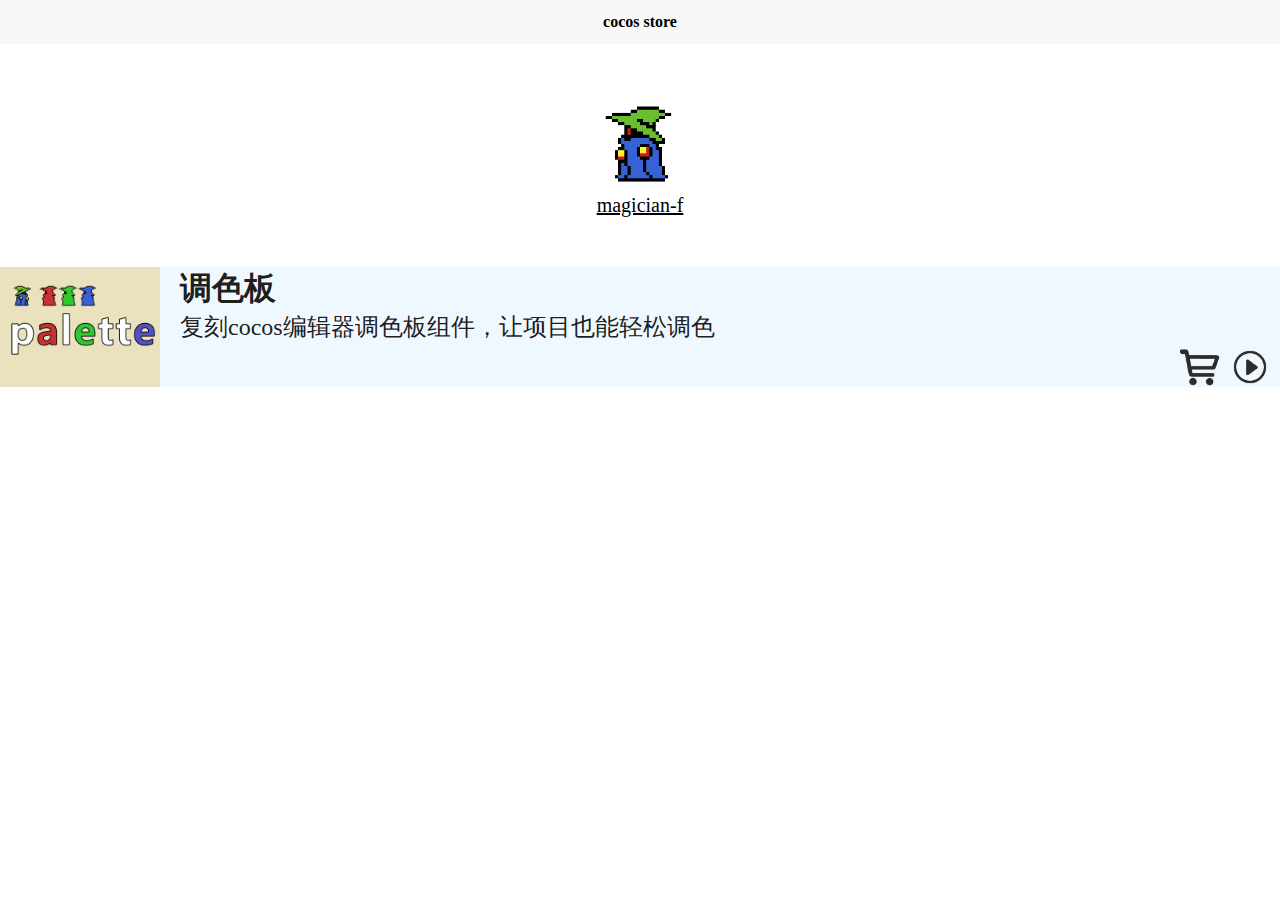
==== index.html @ 56cb2440 "add index.html" ====
<!DOCTYPE html>
<html lang="en">
  <head>
    <link rel="stylesheet" href="/assets/uni.b3c47a71.css">

    <meta charset="UTF-8" />
    <script>
      var coverSupport = 'CSS' in window && typeof CSS.supports === 'function' && (CSS.supports('top: env(a)') ||
        CSS.supports('top: constant(a)'))
      document.write(
        '<meta name="viewport" content="width=device-width, user-scalable=no, initial-scale=1.0, maximum-scale=1.0, minimum-scale=1.0' +
        (coverSupport ? ', viewport-fit=cover' : '') + '" />')
    </script>
    <title>cocos-store</title>
    <!--preload-links-->
    <!--app-context-->
    <script type="module" crossorigin src="/assets/index-c77dff50.js"></script>
    <link rel="stylesheet" href="/assets/index-7766ec06.css">
  </head>
  <body>
    <div id="app"><!--app-html--></div>
    
  </body>
</html>
---- assets/uni.b3c47a71.css ----
uni-image{width:320px;height:240px;display:inline-block;overflow:hidden;position:relative}uni-image[hidden]{display:none}uni-image>div{width:100%;height:100%;background-repeat:no-repeat}uni-image>img{-webkit-touch-callout:none;user-select:none;display:block;position:absolute;top:0;left:0;width:100%;height:100%;opacity:0}uni-image>.uni-image-will-change{will-change:transform}@keyframes once-show{0%{top:0}}uni-resize-sensor,uni-resize-sensor>div{position:absolute;left:0;top:0;right:0;bottom:0;overflow:hidden}uni-resize-sensor{display:block;z-index:-1;visibility:hidden;animation:once-show 1ms}uni-resize-sensor>div>div{position:absolute;left:0;top:0}uni-resize-sensor>div:first-child>div{width:100000px;height:100000px}uni-resize-sensor>div:last-child>div{width:200%;height:200%}uni-text[selectable]{cursor:auto;user-select:text}uni-text{white-space:pre-line}uni-view{display:block}uni-view[hidden]{display:none}uni-toast{position:fixed;top:0;right:0;bottom:0;left:0;z-index:999;display:block;box-sizing:border-box;pointer-events:none;font-size:16px}.uni-sample-toast{position:fixed;z-index:999;top:50%;left:50%;transform:translate(-50%,-50%);text-align:center;max-width:80%}.uni-simple-toast__text{display:inline-block;vertical-align:middle;color:#fff;background-color:rgba(17,17,17,.7);padding:10px 20px;border-radius:5px;font-size:13px;text-align:center;max-width:100%;word-break:break-all;white-space:normal}uni-toast .uni-mask{pointer-events:auto}.uni-toast{position:fixed;z-index:999;width:8em;top:50%;left:50%;transform:translate(-50%,-50%);background:rgba(17,17,17,.7);text-align:center;border-radius:5px;color:#fff}.uni-toast *{box-sizing:border-box}.uni-toast__icon{margin:20px 0 0;width:38px!important;height:38px!important;vertical-align:baseline!important}.uni-icon_toast{margin:15px 0 0}.uni-icon_toast.uni-icon-success-no-circle:before{color:#fff;font-size:55px}.uni-icon_toast.uni-loading{margin:20px 0 0;width:38px;height:38px;vertical-align:baseline}.uni-toast__content{margin:0 0 15px}@media (prefers-color-scheme: dark){.uni-toast{background-color:#606060;color:var(--UI-FG-0)}}
---- assets/index-7766ec06.css ----
*{margin:0;-webkit-tap-highlight-color:transparent}html,body{-webkit-user-select:none;user-select:none;width:100%;height:100%}body,uni-page-body{background-color:var(--UI-BG-0);color:var(--UI-FG-0)}body{overflow-x:hidden;font-size:16px}uni-app,uni-page,uni-page-wrapper,uni-page-body{display:block;box-sizing:border-box;width:100%}uni-page-wrapper{position:relative}#app,uni-app,uni-page,uni-page-wrapper{height:100%}.uni-mask{position:fixed;z-index:999;top:0;right:0;left:0;bottom:0;background:rgba(0,0,0,.5)}.uni-fade-enter-active,.uni-fade-leave-active{transition-duration:.25s;transition-property:opacity;transition-timing-function:ease}.uni-fade-enter-from,.uni-fade-leave-active{opacity:0}.uni-loading,uni-button[loading]:before{background-color:transparent;background-image:url(data:image/svg+xml;base64,\ [base64]);background-repeat:no-repeat}.uni-loading{width:20px;height:20px;display:inline-block;vertical-align:middle;animation:uni-loading 1s steps(12,end) infinite;background-size:100%}@keyframes uni-loading{0%{transform:rotate3d(0,0,1,0)}to{transform:rotate3d(0,0,1,360deg)}}html{--primary-color: #007aff;--UI-BG: #fff;--UI-BG-1: #f7f7f7;--UI-BG-2: #fff;--UI-BG-3: #f7f7f7;--UI-BG-4: #4c4c4c;--UI-BG-5: #fff;--UI-FG: #000;--UI-FG-0: rgba(0, 0, 0, .9);--UI-FG-HALF: rgba(0, 0, 0, .9);--UI-FG-1: rgba(0, 0, 0, .5);--UI-FG-2: rgba(0, 0, 0, .3);--UI-FG-3: rgba(0, 0, 0, .1)}body:after{position:fixed;content:"";left:-1000px;top:-1000px;animation:shadow-preload .1s;animation-delay:3s}@keyframes shadow-preload{0%{background-image:url(https://cdn.dcloud.net.cn/img/shadow-grey.png)}to{background-image:url(https://cdn.dcloud.net.cn/img/shadow-grey.png)}}.uni-async-error{position:absolute;left:0;right:0;top:0;bottom:0;color:#999;padding:100px 10px;text-align:center}.uni-async-loading{box-sizing:border-box;width:100%;padding:50px;text-align:center}.uni-async-loading .uni-loading{width:30px;height:30px}uni-page-head{display:block;box-sizing:border-box}.uni-page-head{position:fixed;left:var(--window-left);right:var(--window-right);height:44px;height:calc(44px + constant(safe-area-inset-top));height:calc(44px + env(safe-area-inset-top));padding:7px 3px;padding-top:calc(7px + constant(safe-area-inset-top));padding-top:calc(7px + env(safe-area-inset-top));display:flex;overflow:hidden;justify-content:space-between;box-sizing:border-box;z-index:998;color:#fff;background-color:#000;transition-property:all}.uni-page-head *{box-sizing:border-box}.uni-page-head .uni-btn-icon{overflow:hidden;min-width:1em;font-style:normal}.uni-page-head-titlePenetrate,.uni-page-head-titlePenetrate .uni-page-head-bd,.uni-page-head-titlePenetrate .uni-page-head-bd *{pointer-events:none}.uni-page-head-titlePenetrate *{pointer-events:auto}.uni-page-head.uni-page-head-transparent .uni-page-head-ft>div{justify-content:center}.uni-page-head~.uni-placeholder{width:100%;height:44px;height:calc(44px + constant(safe-area-inset-top));height:calc(44px + env(safe-area-inset-top))}.uni-placeholder-titlePenetrate{pointer-events:none}.uni-page-head-hd{display:flex;align-items:center;font-size:16px}.uni-page-head-bd{position:absolute;left:70px;right:70px;min-width:0;-webkit-user-select:auto;user-select:auto}.uni-page-head-btn{position:relative;width:auto;margin:0 2px;word-break:keep-all;white-space:pre;cursor:pointer}.uni-page-head-btn svg{margin-top:-2px}.uni-page-head-transparent .uni-page-head-btn{display:flex;align-items:center;width:32px;height:32px;border-radius:50%;background-color:rgba(0,0,0,.5)}.uni-page-head-btn-red-dot:after{content:attr(badge-text);position:absolute;right:0;top:0;background-color:red;color:#fff;width:18px;height:18px;line-height:18px;border-radius:18px;overflow:hidden;transform:scale(.5) translate(40%,-40%);transform-origin:100% 0}.uni-page-head-btn-red-dot[badge-text]:after{font-size:12px;width:auto;min-width:18px;max-width:42px;text-align:center;padding:0 3px;transform:scale(.7) translate(40%,-40%)}.uni-page-head-btn-select svg{vertical-align:middle;margin-left:2px;transform:rotate(270deg) scale(.8)}.uni-page-head-search{position:relative;display:flex;flex:1;margin:0 2px;line-height:30px;font-size:15px}.uni-page-head-search-input{width:100%;height:100%;padding-left:34px;text-align:left}.uni-page-head-search-placeholder{position:absolute;max-width:100%;height:100%;padding-left:34px;overflow:hidden;word-break:keep-all;white-space:pre}.uni-page-head-search-placeholder-right{right:0}.uni-page-head-search-placeholder-center{left:50%;transform:translate(-50%)}.uni-page-head-search-icon{position:absolute;top:0;left:2px;width:30px;height:30px;display:flex;justify-content:center;align-items:center}.uni-page-head-ft{display:flex;align-items:center;flex-direction:row-reverse;font-size:13px}.uni-page-head__title{font-weight:700;font-size:16px;line-height:30px;text-align:center;overflow:hidden;white-space:nowrap;text-overflow:ellipsis}.uni-page-head__title .uni-loading{width:16px;height:16px;margin-top:-3px}.uni-page-head__title .uni-page-head__title_image{width:auto;height:26px;vertical-align:middle}.uni-page-head-shadow{overflow:visible}.uni-page-head-shadow:after{content:"";position:absolute;left:0;right:0;top:100%;height:5px;background-size:100% 100%}.uni-page-head-shadow-grey:after{background-image:url(https://cdn.dcloud.net.cn/img/shadow-grey.png)}.uni-page-head-shadow-blue:after{background-image:url(https://cdn.dcloud.net.cn/img/shadow-blue.png)}.uni-page-head-shadow-green:after{background-image:url(https://cdn.dcloud.net.cn/img/shadow-green.png)}.uni-page-head-shadow-orange:after{background-image:url(https://cdn.dcloud.net.cn/img/shadow-orange.png)}.uni-page-head-shadow-red:after{background-image:url(https://cdn.dcloud.net.cn/img/shadow-red.png)}.uni-page-head-shadow-yellow:after{background-image:url(https://cdn.dcloud.net.cn/img/shadow-yellow.png)}uni-page-head[uni-page-head-type=default]~uni-page-wrapper{height:calc(100% - 44px);height:calc(100% - 44px - constant(safe-area-inset-top));height:calc(100% - 44px - env(safe-area-inset-top))}
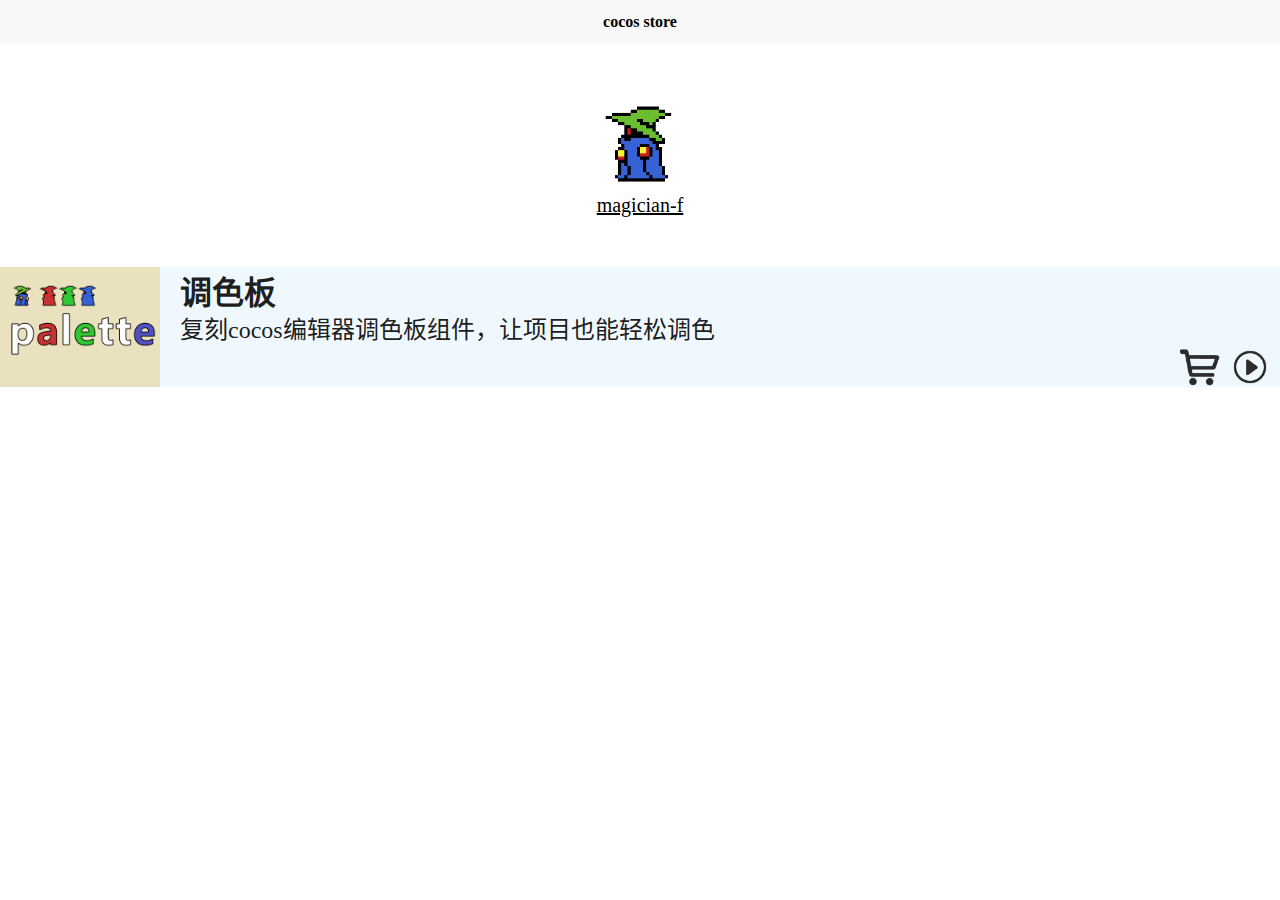
==== commit e1e2442f: "add index.html" ====
--- a/index.html
+++ b/index.html
@@ -1,24 +1,2 @@
-<!DOCTYPE html>
-<html lang="en">
-  <head>
-    <link rel="stylesheet" href="/assets/uni.b3c47a71.css">
-
-    <meta charset="UTF-8" />
-    <script>
-      var coverSupport = 'CSS' in window && typeof CSS.supports === 'function' && (CSS.supports('top: env(a)') ||
-        CSS.supports('top: constant(a)'))
-      document.write(
-        '<meta name="viewport" content="width=device-width, user-scalable=no, initial-scale=1.0, maximum-scale=1.0, minimum-scale=1.0' +
-        (coverSupport ? ', viewport-fit=cover' : '') + '" />')
-    </script>
-    <title>cocos-store</title>
-    <!--preload-links-->
-    <!--app-context-->
-    <script type="module" crossorigin src="/assets/index-c77dff50.js"></script>
-    <link rel="stylesheet" href="/assets/index-7766ec06.css">
-  </head>
-  <body>
-    <div id="app"><!--app-html--></div>
-    
-  </body>
-</html>
+<!DOCTYPE html><html lang=zh-CN><head><meta charset=utf-8><meta http-equiv=X-UA-Compatible content="IE=edge"><title>cocos-store</title><script>var coverSupport = 'CSS' in window && typeof CSS.supports === 'function' && (CSS.supports('top: env(a)') || CSS.supports('top: constant(a)'))
+            document.write('<meta name="viewport" content="width=device-width, user-scalable=no, initial-scale=1.0, maximum-scale=1.0, minimum-scale=1.0' + (coverSupport ? ', viewport-fit=cover' : '') + '" />')</script><link rel=stylesheet href=/static/index.63b34199.css></head><body><noscript><strong>Please enable JavaScript to continue.</strong></noscript><div id=app></div><script src=/static/js/chunk-vendors.a90bbe3d.js></script><script src=/static/js/index.46025770.js></script></body></html>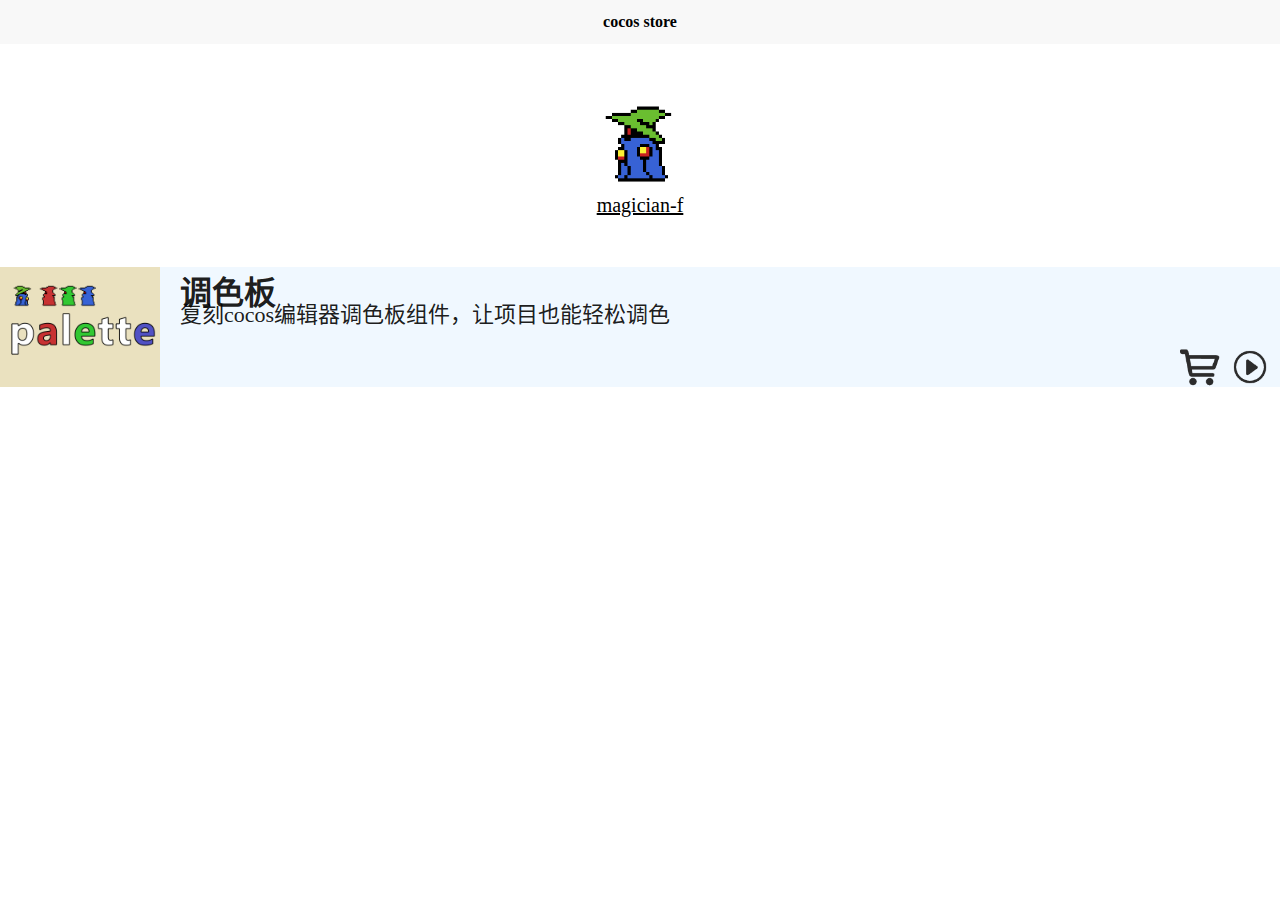
==== commit e46f11e7: "add index.html" ====
--- a/index.html
+++ b/index.html
@@ -1,2 +1,2 @@
 <!DOCTYPE html><html lang=zh-CN><head><meta charset=utf-8><meta http-equiv=X-UA-Compatible content="IE=edge"><title>cocos-store</title><script>var coverSupport = 'CSS' in window && typeof CSS.supports === 'function' && (CSS.supports('top: env(a)') || CSS.supports('top: constant(a)'))
-            document.write('<meta name="viewport" content="width=device-width, user-scalable=no, initial-scale=1.0, maximum-scale=1.0, minimum-scale=1.0' + (coverSupport ? ', viewport-fit=cover' : '') + '" />')</script><link rel=stylesheet href=/static/index.63b34199.css></head><body><noscript><strong>Please enable JavaScript to continue.</strong></noscript><div id=app></div><script src=/static/js/chunk-vendors.a90bbe3d.js></script><script src=/static/js/index.46025770.js></script></body></html>+            document.write('<meta name="viewport" content="width=device-width, user-scalable=no, initial-scale=1.0, maximum-scale=1.0, minimum-scale=1.0' + (coverSupport ? ', viewport-fit=cover' : '') + '" />')</script><link rel=stylesheet href=/static/index.63b34199.css></head><body><noscript><strong>Please enable JavaScript to continue.</strong></noscript><div id=app></div><script src=/static/js/chunk-vendors.582cb812.js></script><script src=/static/js/index.e166b1df.js></script></body></html>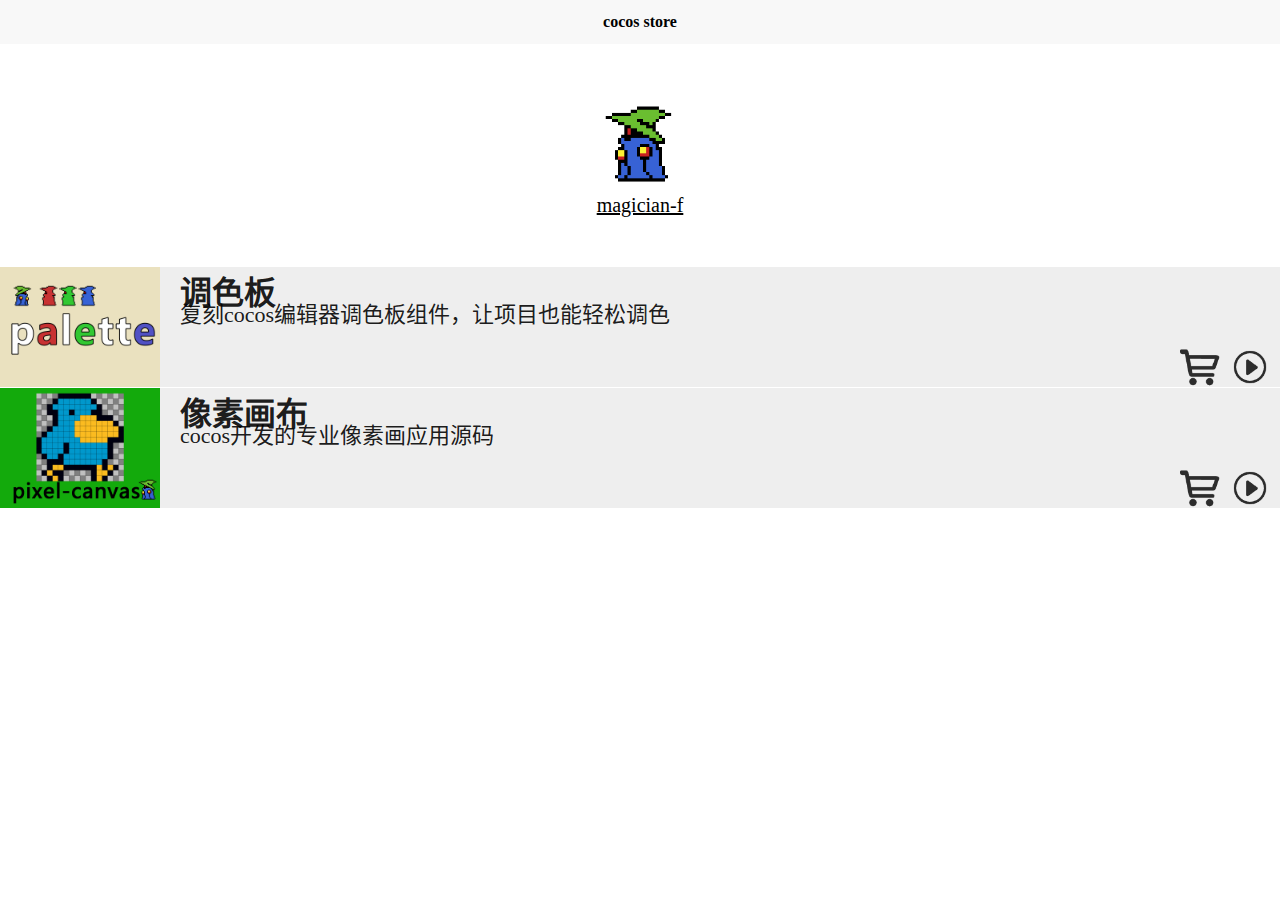
==== commit c64c2b3d: "update config" ====
--- a/index.html
+++ b/index.html
@@ -1,2 +1,2 @@
 <!DOCTYPE html><html lang=zh-CN><head><meta charset=utf-8><meta http-equiv=X-UA-Compatible content="IE=edge"><title>cocos-store</title><script>var coverSupport = 'CSS' in window && typeof CSS.supports === 'function' && (CSS.supports('top: env(a)') || CSS.supports('top: constant(a)'))
-            document.write('<meta name="viewport" content="width=device-width, user-scalable=no, initial-scale=1.0, maximum-scale=1.0, minimum-scale=1.0' + (coverSupport ? ', viewport-fit=cover' : '') + '" />')</script><link rel=stylesheet href=/static/index.63b34199.css></head><body><noscript><strong>Please enable JavaScript to continue.</strong></noscript><div id=app></div><script src=/static/js/chunk-vendors.582cb812.js></script><script src=/static/js/index.e166b1df.js></script></body></html>+            document.write('<meta name="viewport" content="width=device-width, user-scalable=no, initial-scale=1.0, maximum-scale=1.0, minimum-scale=1.0' + (coverSupport ? ', viewport-fit=cover' : '') + '" />')</script><link rel=stylesheet href=/static/index.63b34199.css></head><body><noscript><strong>Please enable JavaScript to continue.</strong></noscript><div id=app></div><script src=/static/js/chunk-vendors.a90bbe3d.js></script><script src=/static/js/index.f55d7ee1.js></script></body></html>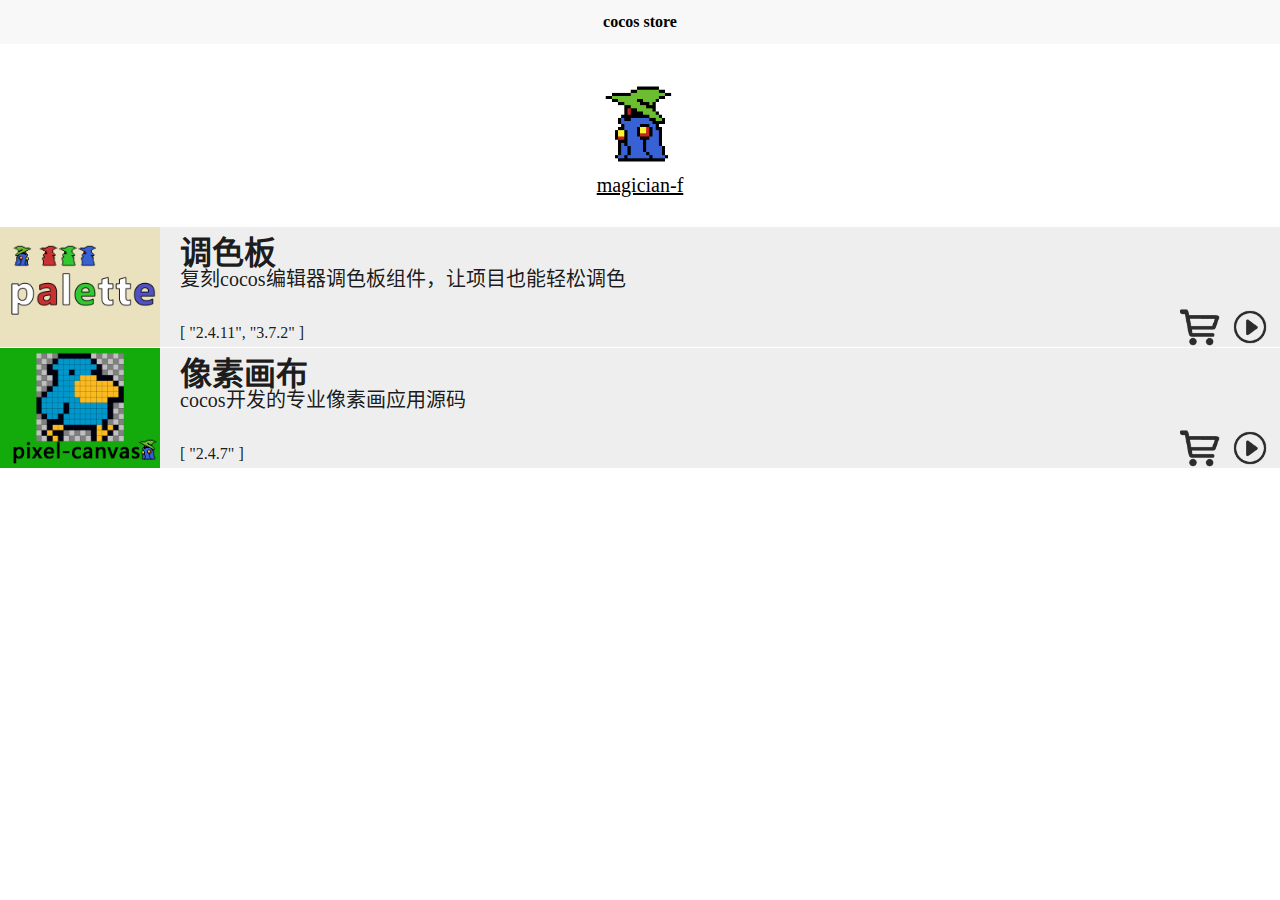
==== commit 92e21cb6: "add palette-3.7.2.html" ====
--- a/index.html
+++ b/index.html
@@ -1,2 +1,2 @@
 <!DOCTYPE html><html lang=zh-CN><head><meta charset=utf-8><meta http-equiv=X-UA-Compatible content="IE=edge"><title>cocos-store</title><script>var coverSupport = 'CSS' in window && typeof CSS.supports === 'function' && (CSS.supports('top: env(a)') || CSS.supports('top: constant(a)'))
-            document.write('<meta name="viewport" content="width=device-width, user-scalable=no, initial-scale=1.0, maximum-scale=1.0, minimum-scale=1.0' + (coverSupport ? ', viewport-fit=cover' : '') + '" />')</script><link rel=stylesheet href=/static/index.63b34199.css></head><body><noscript><strong>Please enable JavaScript to continue.</strong></noscript><div id=app></div><script src=/static/js/chunk-vendors.a90bbe3d.js></script><script src=/static/js/index.f55d7ee1.js></script></body></html>+            document.write('<meta name="viewport" content="width=device-width, user-scalable=no, initial-scale=1.0, maximum-scale=1.0, minimum-scale=1.0' + (coverSupport ? ', viewport-fit=cover' : '') + '" />')</script><link rel=stylesheet href=/static/index.63b34199.css></head><body><noscript><strong>Please enable JavaScript to continue.</strong></noscript><div id=app></div><script src=/static/js/chunk-vendors.582cb812.js></script><script src=/static/js/index.7cbdc0dd.js></script></body></html>